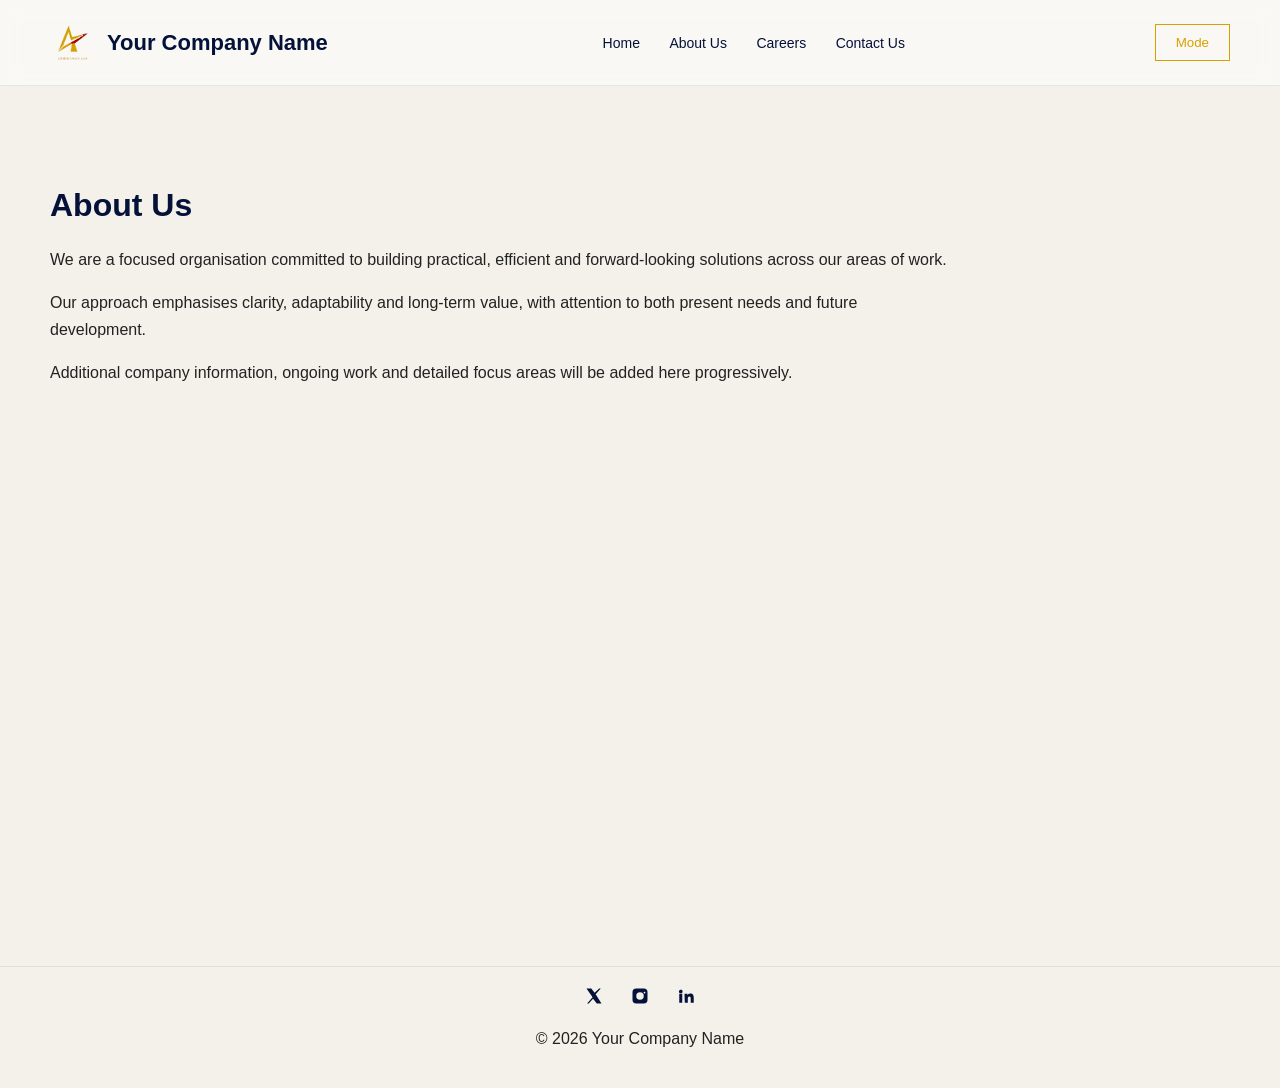
==== about.html @ dd20a51c "Add files via upload" ====
<!DOCTYPE html>
<html lang="en">
<head>
    <meta charset="UTF-8">
    <meta name="viewport" content="width=device-width, initial-scale=1.0">
    <title>About Us</title>
    <link rel="stylesheet" href="style.css">
</head>
<body>

<header>
    <div class="logo-container">
        <img src="logo.png" class="logo-image" alt="Company Logo">
        <div class="logo-text">Your Company Name</div>
    </div>

    <nav>
    <a href="index.html">Home</a>
    <a href="about.html">About Us</a>
    <a href="careers.html">Careers</a>
    <a href="contact.html">Contact Us</a>
</nav>

    <button class="toggle-btn" onclick="toggleMode()">Mode</button>
</header>

<main>
    <h1>About Us</h1>

    <p>
        We are a focused organisation committed to building practical,
        efficient and forward-looking solutions across our areas of work.
    </p>

    <p>
        Our approach emphasises clarity, adaptability and long-term value,
        with attention to both present needs and future development.
    </p>

    <p>
        Additional company information, ongoing work and detailed focus areas
        will be added here progressively.
    </p>
</main>

<footer>
    <div class="social-links">

        <a href="https://x.com/yourcompany" target="_blank" aria-label="X">
            <svg viewBox="0 0 24 24" width="18" height="18" fill="currentColor">
                <path d="M18.9 2H21l-6.8 7.8L22 22h-6.3l-4.9-6.4L4.9 22H2.8l7.3-8.4L2 2h6.4l4.4 5.8L18.9 2z"/>
            </svg>
        </a>

        <a href="https://instagram.com/yourcompany" target="_blank" aria-label="Instagram">
            <svg viewBox="0 0 24 24" width="18" height="18" fill="currentColor">
                <path d="M7 2h10a5 5 0 0 1 5 5v10a5 5 0 0 1-5 5H7a5 5 0 0 1-5-5V7a5 5 0 0 1 5-5zm5 5a5 5 0 1 0 0 10 5 5 0 0 0 0-10zm6-.8a1.2 1.2 0 1 0 0 2.4 1.2 1.2 0 0 0 0-2.4z"/>
            </svg>
        </a>

        <a href="https://linkedin.com/company/yourcompany" target="_blank" aria-label="LinkedIn">
            <svg viewBox="0 0 24 24" width="18" height="18" fill="currentColor">
                <path d="M4.98 3.5A2.48 2.48 0 1 0 5 8.46 2.48 2.48 0 0 0 4.98 3.5zM3 9h4v12H3zm7 0h3.8v1.7h.1c.5-.9 1.8-1.9 3.7-1.9 4 0 4.7 2.6 4.7 6V21h-4v-5.4c0-1.3 0-3-1.8-3s-2.1 1.4-2.1 2.9V21h-4z"/>
            </svg>
        </a>

    </div>

    <p>© 2026 Your Company Name</p>
</footer>

<script>
function toggleMode() {
    document.body.classList.toggle('dark-mode');

    if (document.body.classList.contains('dark-mode')) {
        localStorage.setItem('theme', 'dark');
    } else {
        localStorage.setItem('theme', 'light');
    }
}

window.onload = function() {
    const savedTheme = localStorage.getItem('theme');

    if (savedTheme === 'dark') {
        document.body.classList.add('dark-mode');
    }
}
</script>

</body>
</html>
---- style.css ----
:root {
    --primary: #041139;
    --accent: #d7a100;

    --bg-light: #f4f1ea;
    --text-light: #222;

    --bg-dark: #121826;
    --text-dark: #f5f5f5;
}

body {
    margin: 0;
    font-family: Arial, sans-serif;
    background: var(--bg-light);
    color: var(--text-light);
    transition: 0.3s;
}

body.dark-mode {
    background: var(--bg-dark);
    color: var(--text-dark);
}

header {
    display: flex;
    justify-content: space-between;
    align-items: center;
    padding: 20px 50px;
    background: rgba(255,255,255,0.5);
    backdrop-filter: blur(8px);
    border-bottom: 1px solid rgba(4,17,57,0.08);
}

body.dark-mode header {
    background: rgba(18,24,38,0.9);
    border-bottom: 1px solid rgba(255,255,255,0.08);
}

.logo-container {
    display: flex;
    align-items: center;
}

.logo-image {
    height: 45px;
    width: auto;
    margin-right: 12px;
}

.logo-text {
    color: var(--primary);
    font-size: 22px;
    font-weight: bold;
}

body.dark-mode .logo-text {
    color: var(--accent);
}

nav a {
    text-decoration: none;
    margin-left: 25px;
    color: var(--primary);
    font-size: 14px;
}

body.dark-mode nav a {
    color: white;
}

nav a:hover {
    color: var(--accent);
}

main {
    min-height: 80vh;
    padding: 80px 50px;
    max-width: 900px;
}

h1 {
    color: var(--primary);
}

body.dark-mode h1 {
    color: var(--accent);
}

p {
    line-height: 1.7;
}

button, .toggle-btn {
    padding: 10px 20px;
    border: 1px solid var(--accent);
    background: transparent;
    color: var(--accent);
    cursor: pointer;
}

button:hover, .toggle-btn:hover {
    background: var(--accent);
    color: var(--primary);
}

footer {
    text-align: center;
    padding: 20px;
    border-top: 1px solid rgba(4,17,57,0.08);
}

body.dark-mode footer {
    border-top: 1px solid rgba(255,255,255,0.08);
}

input, textarea {
    width: 100%;
    padding: 12px;
    margin-bottom: 20px;
    font-size: 14px;
    border: 1px solid rgba(0,0,0,0.08);
    background: rgba(255,255,255,0.6);
}

body.dark-mode input,
body.dark-mode textarea {
    background: rgba(255,255,255,0.05);
    color: white;
    border: 1px solid rgba(255,255,255,0.08);
}

@media(max-width:768px){
    header {
        flex-direction: column;
        padding: 20px;
    }

    nav {
        margin-top: 10px;
    }

    nav a {
        margin: 0 10px;
    }

    main {
        padding: 50px 20px;
    }
}
.social-links {
    margin-bottom: 12px;
}

.social-links a {
    margin: 0 12px;
    color: var(--primary);
    text-decoration: none;
    display: inline-block;
    transition: 0.3s;
}

body.dark-mode .social-links a {
    color: white;
}

.social-links a:hover {
    color: var(--accent);
}
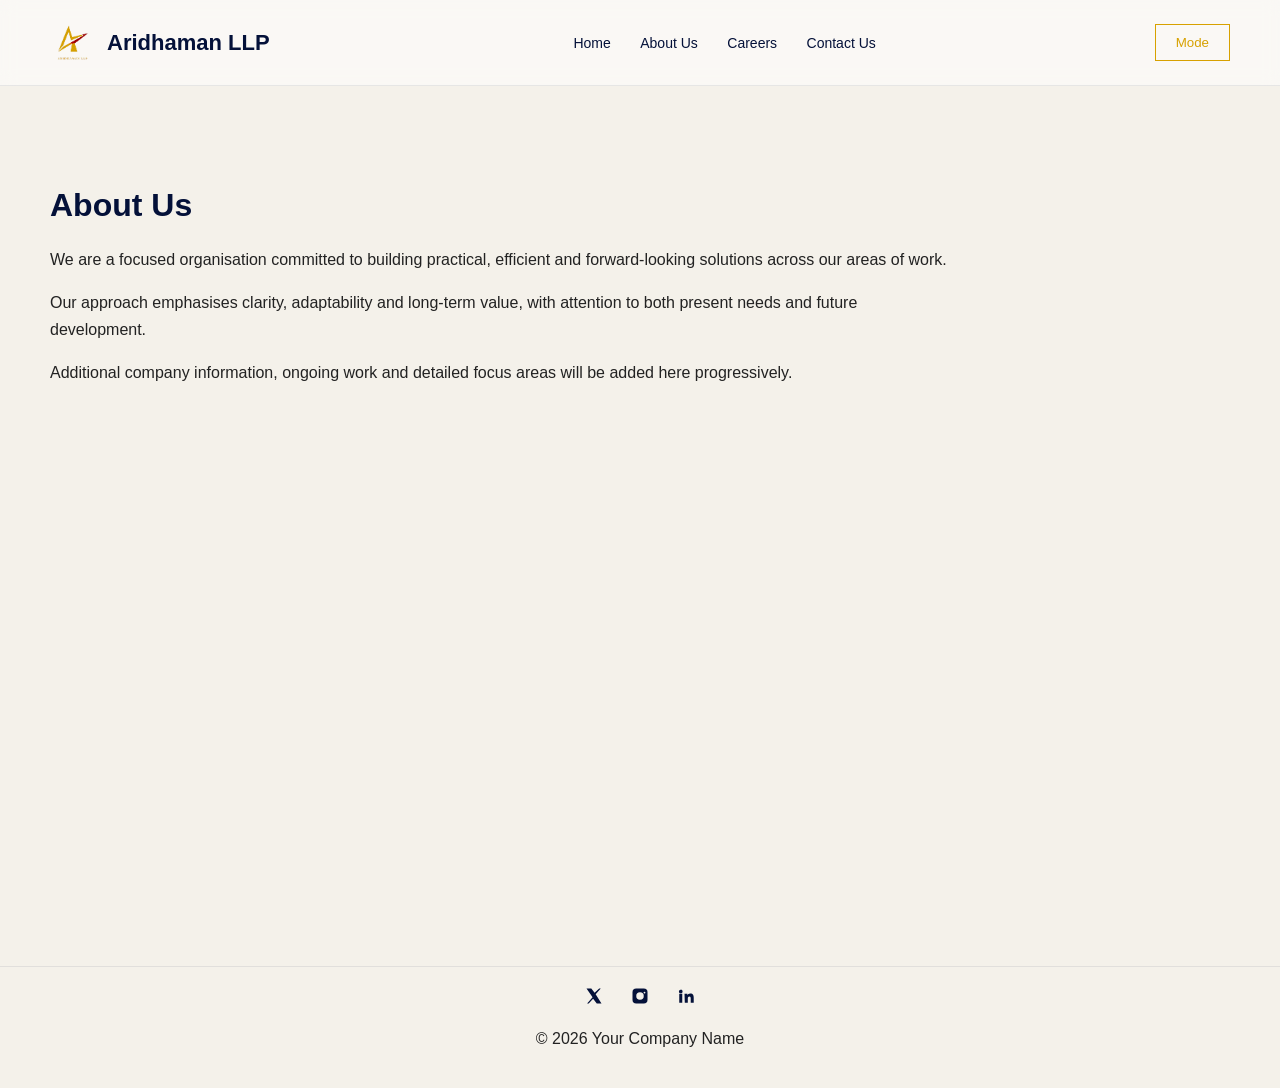
==== commit eb935c48: "Update company name in about.html" ====
--- a/about.html
+++ b/about.html
@@ -11,7 +11,7 @@
 <header>
     <div class="logo-container">
         <img src="logo.png" class="logo-image" alt="Company Logo">
-        <div class="logo-text">Your Company Name</div>
+        <div class="logo-text">Aridhaman LLP</div>
     </div>
 
     <nav>
@@ -46,19 +46,19 @@
 <footer>
     <div class="social-links">
 
-        <a href="https://x.com/yourcompany" target="_blank" aria-label="X">
+        <a href="https://x.com/AridhamanLLP" target="_blank" aria-label="X">
             <svg viewBox="0 0 24 24" width="18" height="18" fill="currentColor">
                 <path d="M18.9 2H21l-6.8 7.8L22 22h-6.3l-4.9-6.4L4.9 22H2.8l7.3-8.4L2 2h6.4l4.4 5.8L18.9 2z"/>
             </svg>
         </a>
 
-        <a href="https://instagram.com/yourcompany" target="_blank" aria-label="Instagram">
+        <a href="https://instagram.com/aridhamanllp" target="_blank" aria-label="Instagram">
             <svg viewBox="0 0 24 24" width="18" height="18" fill="currentColor">
                 <path d="M7 2h10a5 5 0 0 1 5 5v10a5 5 0 0 1-5 5H7a5 5 0 0 1-5-5V7a5 5 0 0 1 5-5zm5 5a5 5 0 1 0 0 10 5 5 0 0 0 0-10zm6-.8a1.2 1.2 0 1 0 0 2.4 1.2 1.2 0 0 0 0-2.4z"/>
             </svg>
         </a>
 
-        <a href="https://linkedin.com/company/yourcompany" target="_blank" aria-label="LinkedIn">
+        <a href="https://linkedin.com/company/aridhaman-llp" target="_blank" aria-label="LinkedIn">
             <svg viewBox="0 0 24 24" width="18" height="18" fill="currentColor">
                 <path d="M4.98 3.5A2.48 2.48 0 1 0 5 8.46 2.48 2.48 0 0 0 4.98 3.5zM3 9h4v12H3zm7 0h3.8v1.7h.1c.5-.9 1.8-1.9 3.7-1.9 4 0 4.7 2.6 4.7 6V21h-4v-5.4c0-1.3 0-3-1.8-3s-2.1 1.4-2.1 2.9V21h-4z"/>
             </svg>
@@ -90,4 +90,4 @@
 </script>
 
 </body>
-</html>+</html>
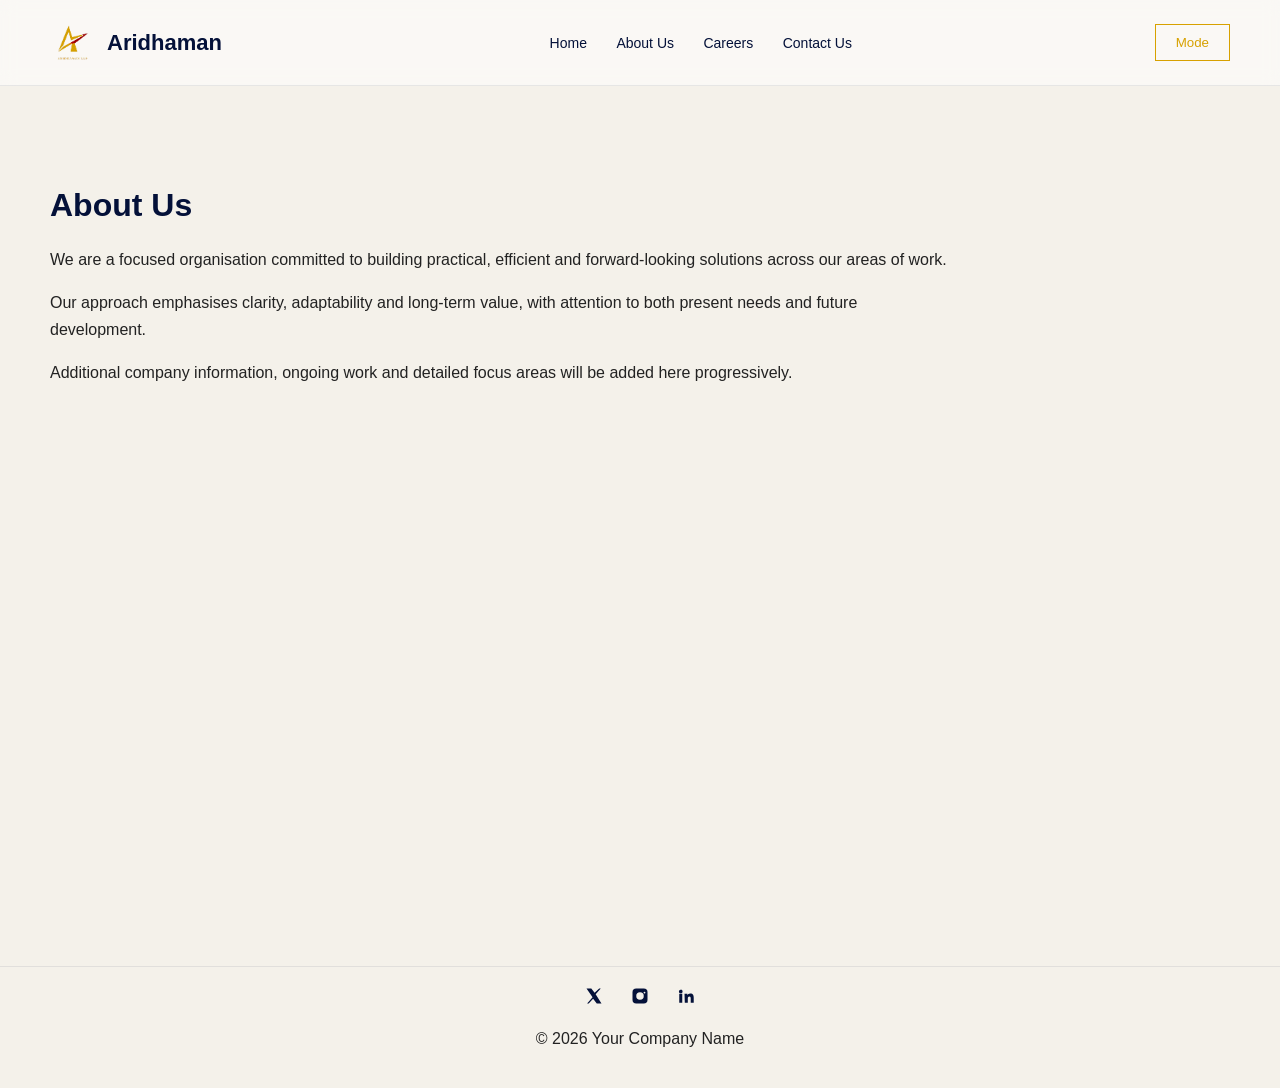
==== commit 4e3b62ee: "Fix HTML structure and update company name" ====
--- a/about.html
+++ b/about.html
@@ -11,7 +11,7 @@
 <header>
     <div class="logo-container">
         <img src="logo.png" class="logo-image" alt="Company Logo">
-        <div class="logo-text">Aridhaman LLP</div>
+        <div class="logo-text">Aridhaman</div>
     </div>
 
     <nav>
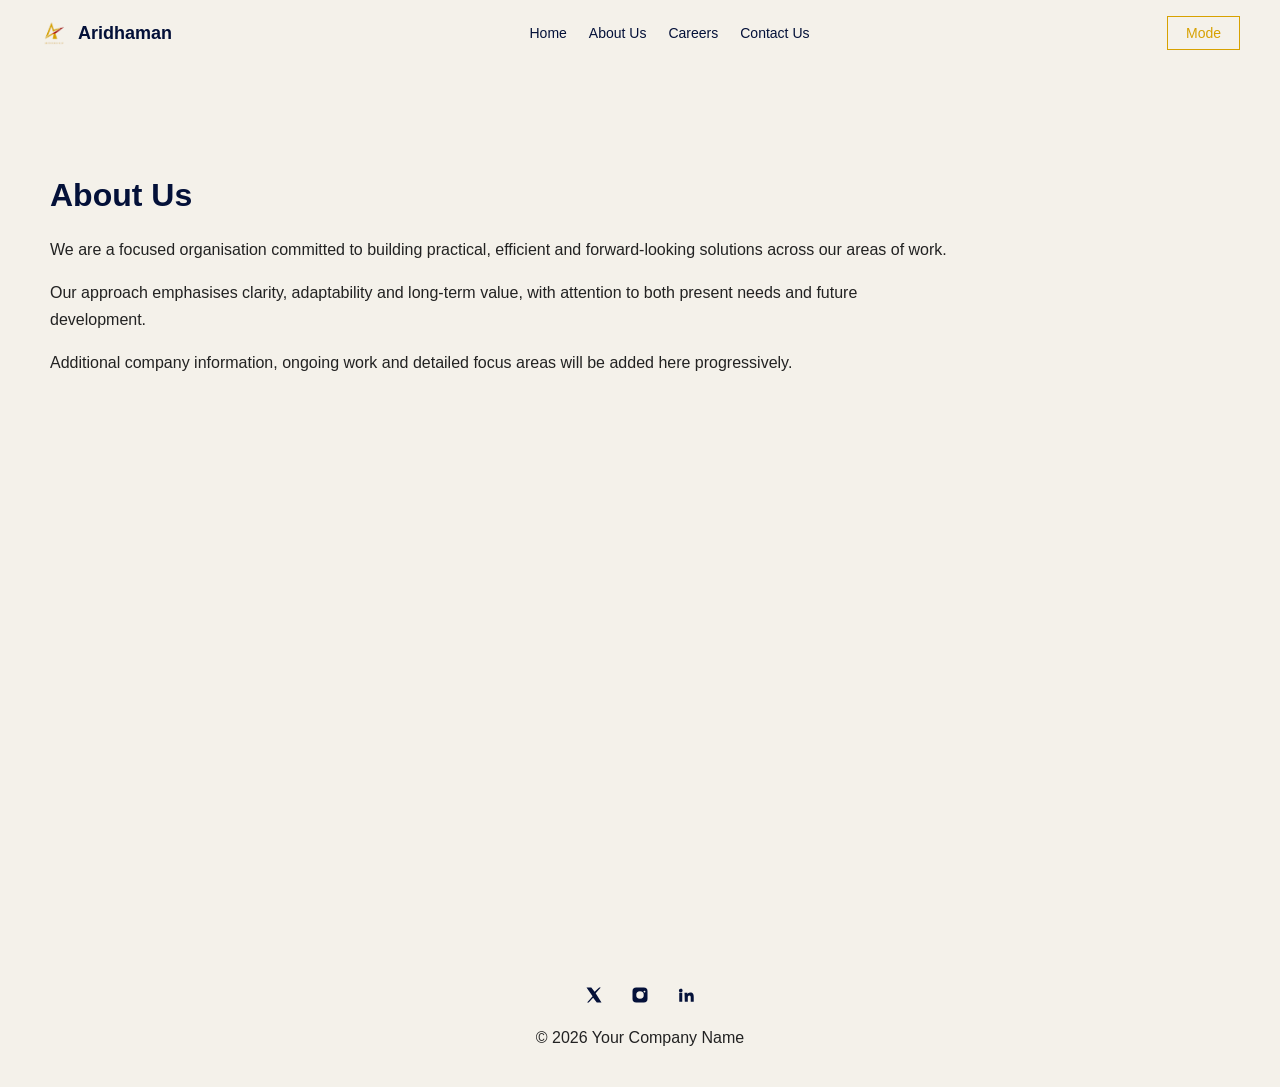
==== commit 12d26a31: "Refactor about.html structure and improve semantics" ====
--- a/about.html
+++ b/about.html
@@ -9,9 +9,10 @@
 <body>
 
 <header>
-    <div class="logo-container">
+     <a href="index.html" class="logo-container">
         <img src="logo.png" class="logo-image" alt="Company Logo">
         <div class="logo-text">Aridhaman</div>
+    </a>
     </div>
 
     <nav>
--- a/style.css
+++ b/style.css
@@ -14,7 +14,7 @@
     font-family: Arial, sans-serif;
     background: var(--bg-light);
     color: var(--text-light);
-    transition: 0.3s;
+    transition: background 0.3s ease, color 0.3s ease;
 }
 
 body.dark-mode {
@@ -26,43 +26,58 @@
     display: flex;
     justify-content: space-between;
     align-items: center;
-    padding: 20px 50px;
-    background: rgba(255,255,255,0.5);
-    backdrop-filter: blur(8px);
-    border-bottom: 1px solid rgba(4,17,57,0.08);
+    padding: 16px 40px;
+    background: var(--bg-light);
 }
 
 body.dark-mode header {
-    background: rgba(18,24,38,0.9);
-    border-bottom: 1px solid rgba(255,255,255,0.08);
+    background: var(--bg-dark);
 }
 
 .logo-container {
     display: flex;
     align-items: center;
+    text-decoration: none;
+    transition: opacity 0.3s ease, transform 0.3s ease;
+}
+
+.logo-container:hover {
+    opacity: 0.9;
+    transform: translateY(-1px);
 }
 
 .logo-image {
-    height: 45px;
+    height: 28px;
     width: auto;
-    margin-right: 12px;
+    max-width: 28px;
+    margin-right: 10px;
 }
 
 .logo-text {
     color: var(--primary);
-    font-size: 22px;
+    font-size: 18px;
     font-weight: bold;
+    transition: color 0.3s ease;
 }
 
 body.dark-mode .logo-text {
     color: var(--accent);
 }
 
+.logo-container:hover .logo-text {
+    color: var(--accent);
+}
+
+nav {
+    display: flex;
+    gap: 22px;
+}
+
 nav a {
     text-decoration: none;
-    margin-left: 25px;
     color: var(--primary);
     font-size: 14px;
+    transition: color 0.3s ease, transform 0.3s ease;
 }
 
 body.dark-mode nav a {
@@ -71,14 +86,31 @@
 
 nav a:hover {
     color: var(--accent);
-}
+    transform: translateY(-1px);
+}
+
 
 main {
     min-height: 80vh;
-    padding: 80px 50px;
+    padding: 90px 50px;
     max-width: 900px;
 }
 
+main a,
+p a {
+    color: inherit;
+    text-decoration: none;
+    transition: color 0.3s ease;
+}
+
+main a:hover,
+p a:hover {
+    color: var(--accent);
+}
+
+main a:hover {
+    color: var(--accent);
+}
 h1 {
     color: var(--primary);
 }
@@ -91,15 +123,17 @@
     line-height: 1.7;
 }
 
-button, .toggle-btn {
-    padding: 10px 20px;
+.toggle-btn {
+    padding: 8px 18px;
     border: 1px solid var(--accent);
     background: transparent;
     color: var(--accent);
     cursor: pointer;
-}
-
-button:hover, .toggle-btn:hover {
+    font-size: 14px;
+    transition: all 0.3s ease;
+}
+
+.toggle-btn:hover {
     background: var(--accent);
     color: var(--primary);
 }
@@ -107,11 +141,32 @@
 footer {
     text-align: center;
     padding: 20px;
-    border-top: 1px solid rgba(4,17,57,0.08);
+    background: var(--bg-light);
 }
 
 body.dark-mode footer {
-    border-top: 1px solid rgba(255,255,255,0.08);
+    background: var(--bg-dark);
+}
+
+.social-links {
+    margin-bottom: 12px;
+}
+
+.social-links a {
+    margin: 0 12px;
+    color: var(--primary);
+    text-decoration: none;
+    display: inline-block;
+    transition: color 0.3s ease, transform 0.3s ease;
+}
+
+body.dark-mode .social-links a {
+    color: white;
+}
+
+.social-links a:hover {
+    color: var(--accent);
+    transform: translateY(-1px);
 }
 
 input, textarea {
@@ -130,7 +185,7 @@
     border: 1px solid rgba(255,255,255,0.08);
 }
 
-@media(max-width:768px){
+@media(max-width:768px) {
     header {
         flex-direction: column;
         padding: 20px;
@@ -138,32 +193,10 @@
 
     nav {
         margin-top: 10px;
-    }
-
-    nav a {
-        margin: 0 10px;
+        gap: 12px;
     }
 
     main {
         padding: 50px 20px;
     }
 }
-.social-links {
-    margin-bottom: 12px;
-}
-
-.social-links a {
-    margin: 0 12px;
-    color: var(--primary);
-    text-decoration: none;
-    display: inline-block;
-    transition: 0.3s;
-}
-
-body.dark-mode .social-links a {
-    color: white;
-}
-
-.social-links a:hover {
-    color: var(--accent);
-}
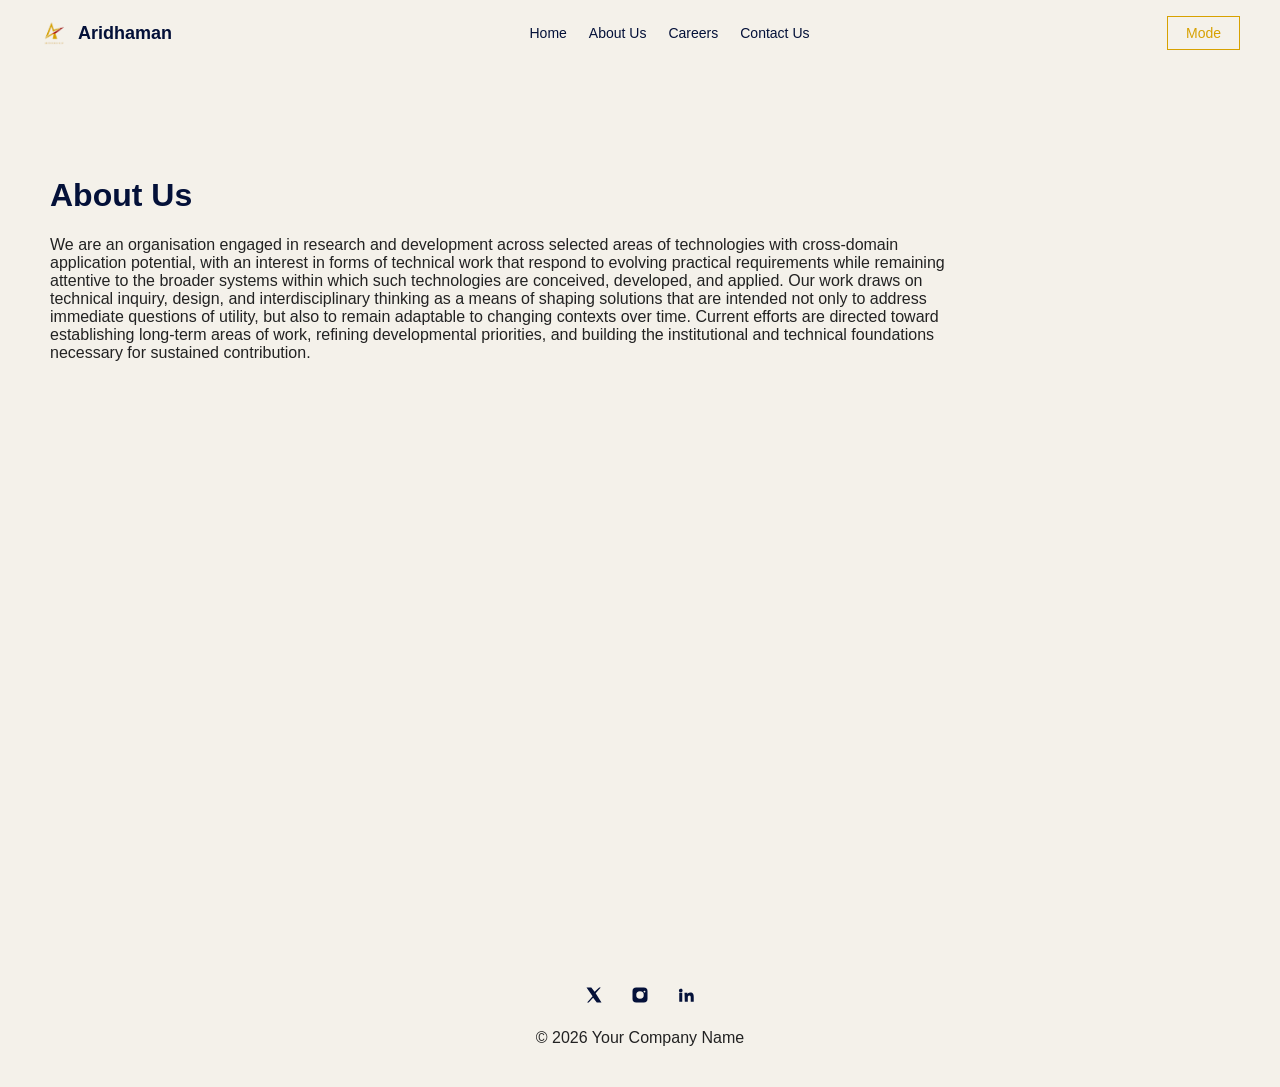
==== commit bb87f833: "Update about.html" ====
--- a/about.html
+++ b/about.html
@@ -28,20 +28,11 @@
 <main>
     <h1>About Us</h1>
 
-    <p>
-        We are a focused organisation committed to building practical,
-        efficient and forward-looking solutions across our areas of work.
-    </p>
+  We are an organisation engaged in research and development across selected areas of technologies with cross-domain application potential, with an interest in forms of technical work that respond to evolving practical requirements while remaining attentive to the broader systems within which such technologies are conceived, developed, and applied.
 
-    <p>
-        Our approach emphasises clarity, adaptability and long-term value,
-        with attention to both present needs and future development.
-    </p>
+Our work draws on technical inquiry, design, and interdisciplinary thinking as a means of shaping solutions that are intended not only to address immediate questions of utility, but also to remain adaptable to changing contexts over time.
 
-    <p>
-        Additional company information, ongoing work and detailed focus areas
-        will be added here progressively.
-    </p>
+Current efforts are directed toward establishing long-term areas of work, refining developmental priorities, and building the institutional and technical foundations necessary for sustained contribution.
 </main>
 
 <footer>
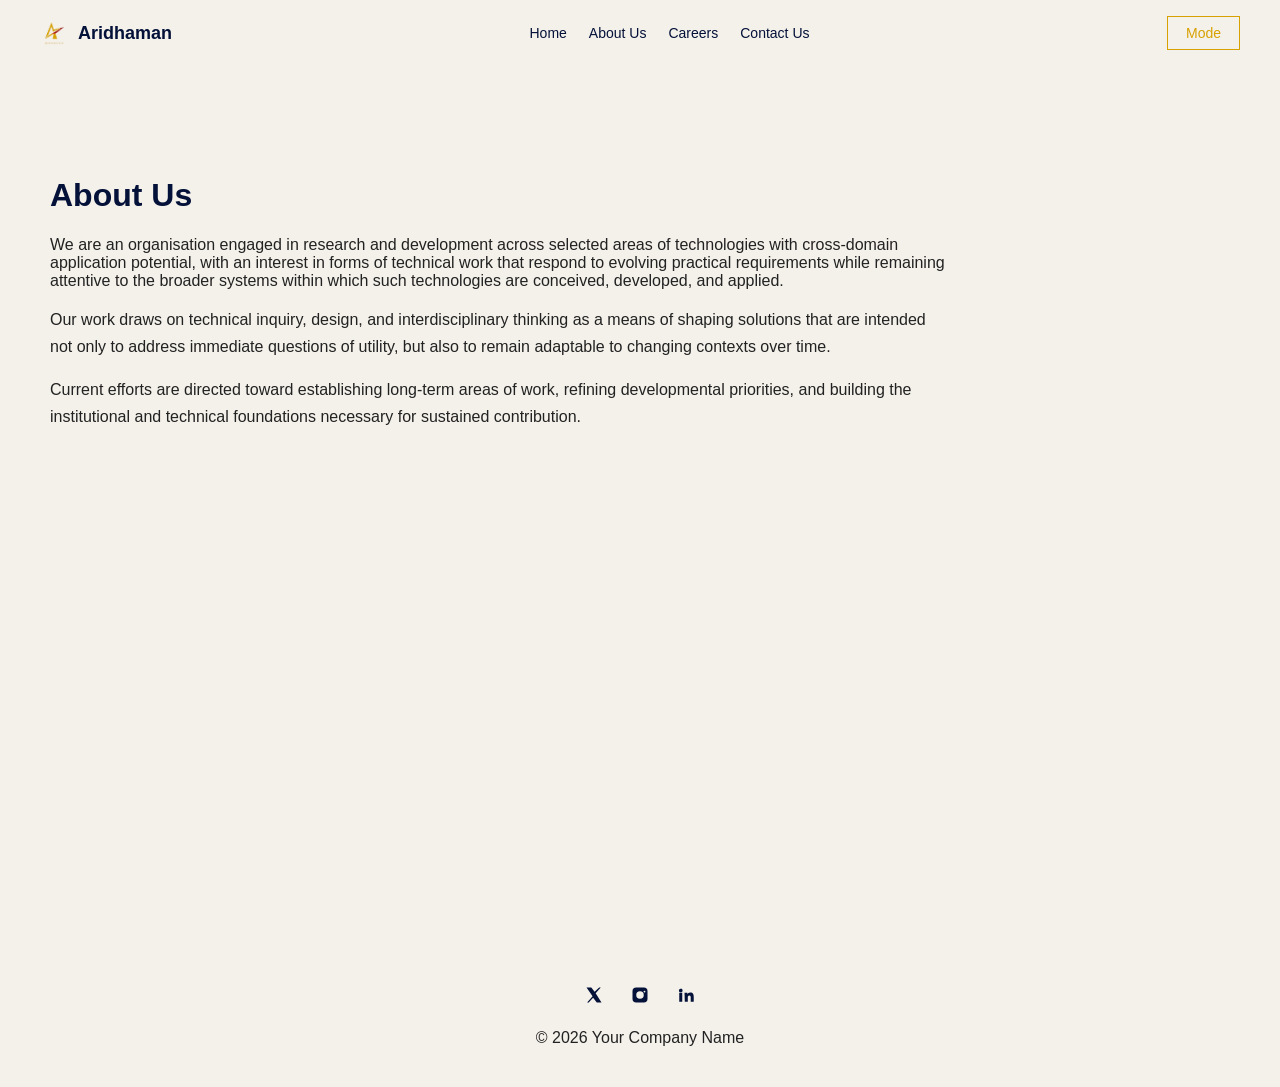
==== commit 065bc06f: "Fix HTML structure and update content in about.html" ====
--- a/about.html
+++ b/about.html
@@ -28,11 +28,12 @@
 <main>
     <h1>About Us</h1>
 
-  We are an organisation engaged in research and development across selected areas of technologies with cross-domain application potential, with an interest in forms of technical work that respond to evolving practical requirements while remaining attentive to the broader systems within which such technologies are conceived, developed, and applied.
-
-Our work draws on technical inquiry, design, and interdisciplinary thinking as a means of shaping solutions that are intended not only to address immediate questions of utility, but also to remain adaptable to changing contexts over time.
-
+  We are an organisation engaged in research and development across selected areas of technologies with cross-domain application potential, with an interest in forms of technical work that respond to evolving practical requirements while remaining attentive to the broader systems within which such technologies are conceived, developed, and applied.</p>
+<p>
+Our work draws on technical inquiry, design, and interdisciplinary thinking as a means of shaping solutions that are intended not only to address immediate questions of utility, but also to remain adaptable to changing contexts over time.</p>
+<p>
 Current efforts are directed toward establishing long-term areas of work, refining developmental priorities, and building the institutional and technical foundations necessary for sustained contribution.
+</p>
 </main>
 
 <footer>
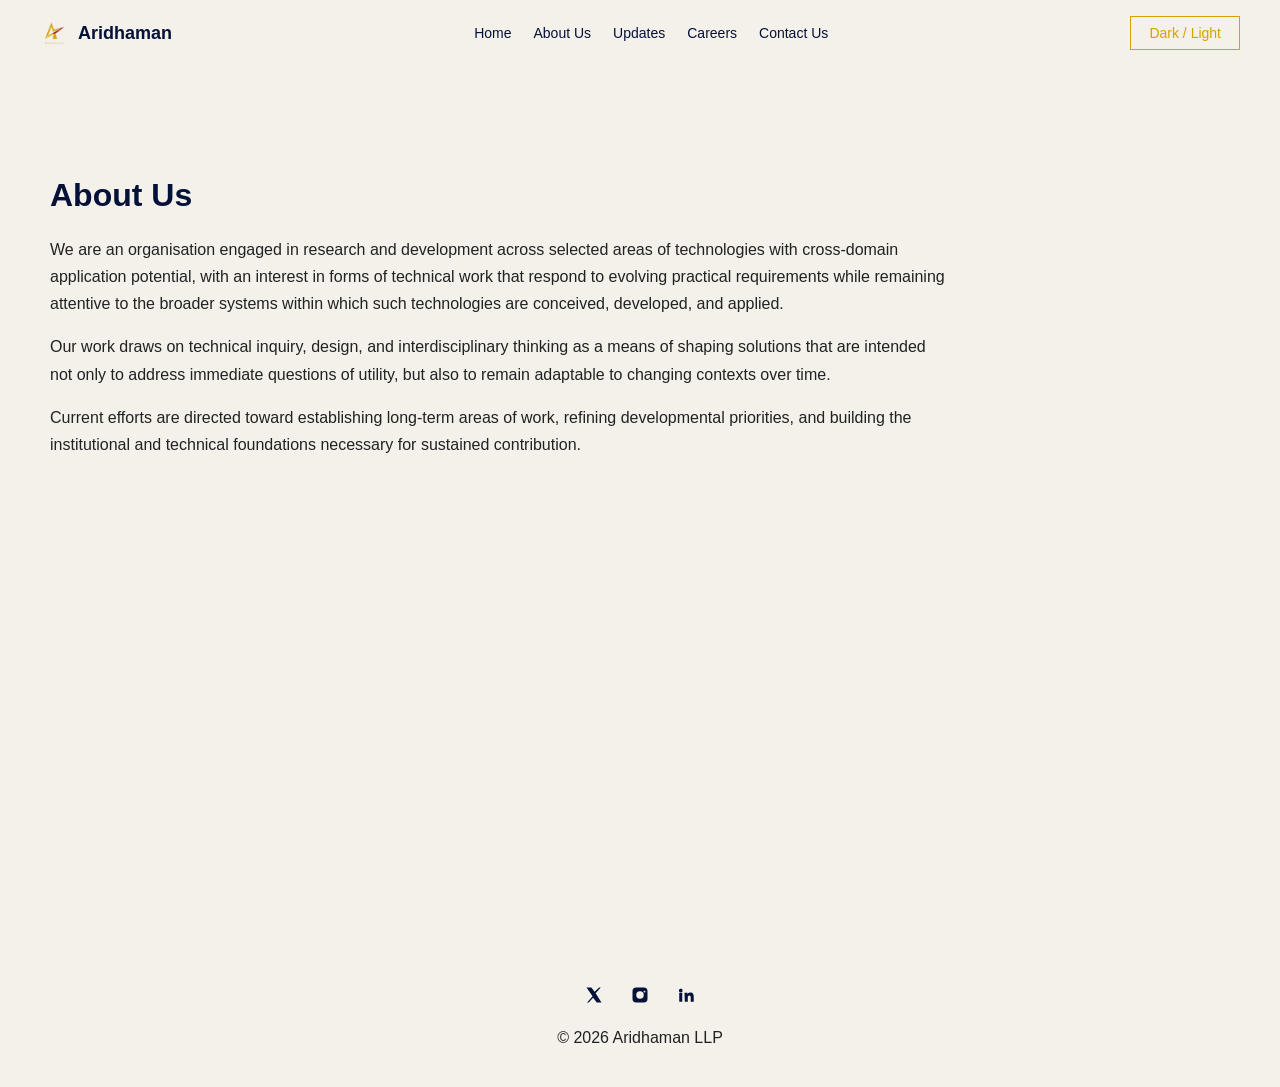
==== commit d861c21a: "fixing stuff" ====
--- a/about.html
+++ b/about.html
@@ -3,83 +3,64 @@
 <head>
     <meta charset="UTF-8">
     <meta name="viewport" content="width=device-width, initial-scale=1.0">
-    <title>About Us</title>
+    <title>About Us — Aridhaman</title>
     <link rel="stylesheet" href="style.css">
 </head>
 <body>
 
 <header>
-     <a href="index.html" class="logo-container">
-        <img src="logo.png" class="logo-image" alt="Company Logo">
+    <a href="index.html" class="logo-container">
+        <img src="logo.png" class="logo-image" alt="Aridhaman logo">
         <div class="logo-text">Aridhaman</div>
     </a>
-    </div>
 
     <nav>
-    <a href="index.html">Home</a>
-    <a href="about.html">About Us</a>
-    <a href="careers.html">Careers</a>
-    <a href="contact.html">Contact Us</a>
-</nav>
+        <a href="index.html">Home</a>
+        <a href="about.html">About Us</a>
+        <a href="updates.html">Updates</a>
+        <a href="careers.html">Careers</a>
+        <a href="contact.html">Contact Us</a>
+    </nav>
 
-    <button class="toggle-btn" onclick="toggleMode()">Mode</button>
+    <button class="toggle-btn" onclick="toggleMode()" aria-label="Toggle dark mode">Dark / Light</button>
 </header>
 
 <main>
-    <h1>About Us</h1>
-
-  We are an organisation engaged in research and development across selected areas of technologies with cross-domain application potential, with an interest in forms of technical work that respond to evolving practical requirements while remaining attentive to the broader systems within which such technologies are conceived, developed, and applied.</p>
-<p>
-Our work draws on technical inquiry, design, and interdisciplinary thinking as a means of shaping solutions that are intended not only to address immediate questions of utility, but also to remain adaptable to changing contexts over time.</p>
-<p>
-Current efforts are directed toward establishing long-term areas of work, refining developmental priorities, and building the institutional and technical foundations necessary for sustained contribution.
-</p>
+    <h1 id="about-title"></h1>
+    <p id="about-p1"></p>
+    <p id="about-p2"></p>
+    <p id="about-p3"></p>
 </main>
 
 <footer>
     <div class="social-links">
-
-        <a href="https://x.com/AridhamanLLP" target="_blank" aria-label="X">
-            <svg viewBox="0 0 24 24" width="18" height="18" fill="currentColor">
-                <path d="M18.9 2H21l-6.8 7.8L22 22h-6.3l-4.9-6.4L4.9 22H2.8l7.3-8.4L2 2h6.4l4.4 5.8L18.9 2z"/>
-            </svg>
+        <a href="https://x.com/AridhamanLLP" target="_blank" rel="noopener" aria-label="X (Twitter)">
+            <svg viewBox="0 0 24 24" width="18" height="18" fill="currentColor"><path d="M18.9 2H21l-6.8 7.8L22 22h-6.3l-4.9-6.4L4.9 22H2.8l7.3-8.4L2 2h6.4l4.4 5.8L18.9 2z"/></svg>
         </a>
-
-        <a href="https://instagram.com/aridhamanllp" target="_blank" aria-label="Instagram">
-            <svg viewBox="0 0 24 24" width="18" height="18" fill="currentColor">
-                <path d="M7 2h10a5 5 0 0 1 5 5v10a5 5 0 0 1-5 5H7a5 5 0 0 1-5-5V7a5 5 0 0 1 5-5zm5 5a5 5 0 1 0 0 10 5 5 0 0 0 0-10zm6-.8a1.2 1.2 0 1 0 0 2.4 1.2 1.2 0 0 0 0-2.4z"/>
-            </svg>
+        <a href="https://instagram.com/aridhamanllp" target="_blank" rel="noopener" aria-label="Instagram">
+            <svg viewBox="0 0 24 24" width="18" height="18" fill="currentColor"><path d="M7 2h10a5 5 0 0 1 5 5v10a5 5 0 0 1-5 5H7a5 5 0 0 1-5-5V7a5 5 0 0 1 5-5zm5 5a5 5 0 1 0 0 10 5 5 0 0 0 0-10zm6-.8a1.2 1.2 0 1 0 0 2.4 1.2 1.2 0 0 0 0-2.4z"/></svg>
         </a>
-
-        <a href="https://linkedin.com/company/aridhaman-llp" target="_blank" aria-label="LinkedIn">
-            <svg viewBox="0 0 24 24" width="18" height="18" fill="currentColor">
-                <path d="M4.98 3.5A2.48 2.48 0 1 0 5 8.46 2.48 2.48 0 0 0 4.98 3.5zM3 9h4v12H3zm7 0h3.8v1.7h.1c.5-.9 1.8-1.9 3.7-1.9 4 0 4.7 2.6 4.7 6V21h-4v-5.4c0-1.3 0-3-1.8-3s-2.1 1.4-2.1 2.9V21h-4z"/>
-            </svg>
+        <a href="https://linkedin.com/company/aridhaman-llp" target="_blank" rel="noopener" aria-label="LinkedIn">
+            <svg viewBox="0 0 24 24" width="18" height="18" fill="currentColor"><path d="M4.98 3.5A2.48 2.48 0 1 0 5 8.46 2.48 2.48 0 0 0 4.98 3.5zM3 9h4v12H3zm7 0h3.8v1.7h.1c.5-.9 1.8-1.9 3.7-1.9 4 0 4.7 2.6 4.7 6V21h-4v-5.4c0-1.3 0-3-1.8-3s-2.1 1.4-2.1 2.9V21h-4z"/></svg>
         </a>
-
     </div>
-
-    <p>© 2026 Your Company Name</p>
+    <p>© 2026 Aridhaman LLP</p>
 </footer>
 
+<script src="content.js"></script>
 <script>
 function toggleMode() {
     document.body.classList.toggle('dark-mode');
-
-    if (document.body.classList.contains('dark-mode')) {
-        localStorage.setItem('theme', 'dark');
-    } else {
-        localStorage.setItem('theme', 'light');
-    }
+    localStorage.setItem('theme', document.body.classList.contains('dark-mode') ? 'dark' : 'light');
 }
-
-window.onload = function() {
-    const savedTheme = localStorage.getItem('theme');
-
-    if (savedTheme === 'dark') {
-        document.body.classList.add('dark-mode');
-    }
-}
+window.onload = function () {
+    if (localStorage.getItem('theme') === 'dark') document.body.classList.add('dark-mode');
+    const c = getContent('about');
+    document.getElementById('about-title').textContent = c.title;
+    document.getElementById('about-p1').textContent = c.p1;
+    document.getElementById('about-p2').textContent = c.p2;
+    document.getElementById('about-p3').textContent = c.p3;
+};
 </script>
 
 </body>
